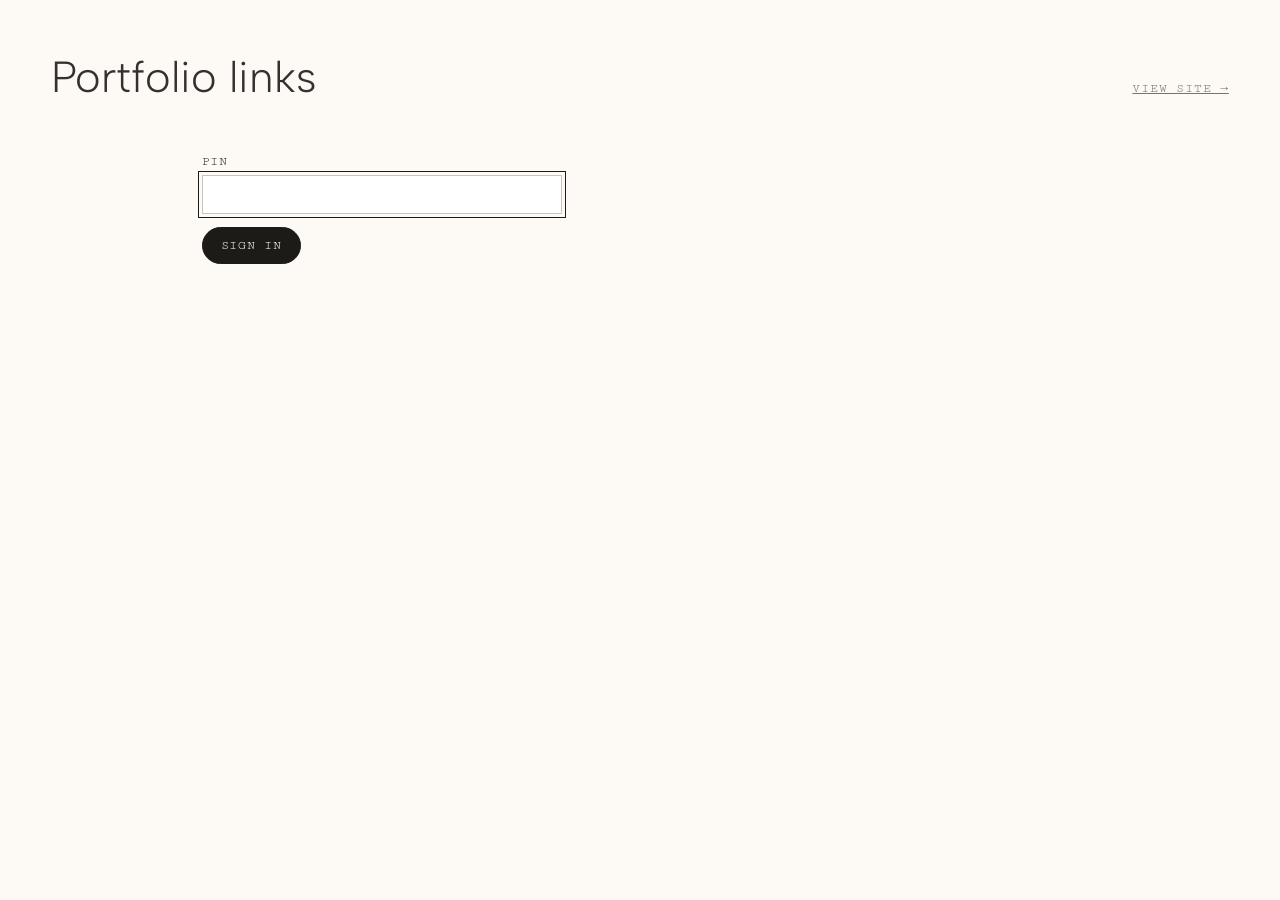
==== admin/index.html @ fa9f51c5 "All four projects in, company order links, Studio tucked away, grid tokens - Projects (default order" ====
<!DOCTYPE html>
<html lang="en">
<head>
<meta charset="UTF-8">
<meta name="viewport" content="width=device-width, initial-scale=1.0">
<meta name="robots" content="noindex, nofollow">
<title>Portfolio Links | Sadie Gold</title>

<!--
  PORTFOLIO LINKS (private). Make a link for a company with the projects in
  the order they should see them: sadiegold.co/?for=<name>.
    - sign in with the MindCloud PIN (same session cookie, 30 days)
    - project titles come from js/projects-data.js, the default order from
      its HOME_ORDER
    - saved in the Cloudflare D1 database by functions/api ([[path]].js):
      PUT /api/orders/<name>, DELETE /api/orders/<name>, GET /api/orders
  Not linked from anywhere on the site, and marked noindex.
-->

<link rel="preconnect" href="https://fonts.googleapis.com">
<link rel="preconnect" href="https://fonts.gstatic.com" crossorigin>
<link href="https://fonts.googleapis.com/css2?family=Albert+Sans:wght@300;400;500&family=Cutive+Mono&display=swap" rel="stylesheet">
<link rel="stylesheet" href="/css/tokens.css?v=8">

<style>
  * { margin: 0; padding: 0; box-sizing: border-box; }
  body {
    background: var(--color-paper);
    color: var(--text-strong);
    font-family: var(--font-display);
    font-weight: 300;
    font-size: var(--text-small-size);
    -webkit-font-smoothing: antialiased;
  }
  button, input { font: inherit; color: inherit; }
  :focus-visible { outline: 1px solid var(--color-ink); outline-offset: 3px; }

  .label {
    font-family: var(--font-mono);
    font-size: var(--text-label-size);
    letter-spacing: var(--text-label-tracking);
    text-transform: uppercase;
  }
  .muted { color: var(--text-muted); }

  .wrap {
    padding: var(--space-block) var(--page-margin) var(--space-section);
    row-gap: var(--space-block);
    align-items: start;
  }
  header.top { grid-column: 1 / -1; display: flex; justify-content: space-between; align-items: baseline; gap: 16px; }
  h1 { font-size: var(--text-h1-size); font-weight: 300; }
  h2 { margin-bottom: var(--space-item); }

  .panel { grid-column: span 4; }
  @media (max-width: 900px) { .panel { grid-column: 1 / -1; } }

  .field { display: flex; flex-direction: column; gap: 6px; margin-bottom: var(--space-item); }
  .field input {
    padding: 10px 12px;
    border: 1px solid rgba(29, 27, 24, 0.25);
    background: var(--color-white);
  }
  .hint { font-size: 12px; color: var(--text-muted); }

  .btn {
    padding: 10px 18px;
    border: 1px solid var(--color-ink);
    border-radius: 999px;
    background: none;
    cursor: pointer;
    font-family: var(--font-mono);
    font-size: var(--text-label-size);
    letter-spacing: 0.06em;
    text-transform: uppercase;
  }
  .btn--solid { background: var(--color-ink); color: var(--color-paper); }
  .btn--quiet { border-color: transparent; text-decoration: underline; text-underline-offset: 4px; padding-left: 0; padding-right: 0; }
  .btn:disabled { opacity: 0.4; cursor: default; }
  .row { display: flex; flex-wrap: wrap; gap: 10px; align-items: center; }

  .order { list-style: none; border-top: 1px solid rgba(29, 27, 24, 0.15); margin-bottom: var(--space-item); }
  .order li {
    display: grid;
    grid-template-columns: 24px 28px minmax(0, 1fr) auto;
    align-items: center;
    gap: 10px;
    padding: 10px 0;
    border-bottom: 1px solid rgba(29, 27, 24, 0.15);
    background: var(--color-paper);
    cursor: grab;
  }
  .order li.is-off .order__title { opacity: 0.35; text-decoration: line-through; }
  .order li.is-dragging { opacity: 0.5; }
  .order__num { color: var(--text-muted); }
  .order__moves button {
    width: 30px; height: 30px; border: 1px solid rgba(29, 27, 24, 0.2); background: none; cursor: pointer;
  }

  .result {
    margin-top: var(--space-item);
    padding: 12px;
    background: var(--color-blush);
    word-break: break-all;
  }

  .links { list-style: none; border-top: 1px solid rgba(29, 27, 24, 0.15); }
  .links li { padding: 14px 0; border-bottom: 1px solid rgba(29, 27, 24, 0.15); display: flex; flex-direction: column; gap: 6px; }
  .links__head { display: flex; justify-content: space-between; gap: 12px; align-items: baseline; }
  .links__order { color: var(--text-soft); }

  .login { grid-column: 2 / 6; max-width: 360px; }
  @media (max-width: 900px) { .login { grid-column: 1 / -1; } }
  .error { color: #9B2C2C; min-height: 1.4em; margin-top: 8px; }
  [hidden] { display: none !important; }
</style>
</head>
<body>
  <main class="wrap grid">
    <header class="top">
      <h1>Portfolio links</h1>
      <a class="label muted" href="/">View site &rarr;</a>
    </header>

    <!-- sign in (MindCloud PIN) -->
    <form class="login" id="login" hidden>
      <div class="field">
        <label class="label" for="pin">PIN</label>
        <input id="pin" type="password" inputmode="numeric" autocomplete="current-password" required>
      </div>
      <button class="btn btn--solid" type="submit">Sign in</button>
      <p class="error label" id="login-error" role="alert"></p>
    </form>

    <!-- editor -->
    <section class="panel" id="editor" hidden aria-labelledby="editor-title">
      <h2 class="label" id="editor-title">New link</h2>
      <div class="field">
        <label class="label" for="label">Company / who it's for</label>
        <input id="label" type="text" placeholder="e.g. Acme Studio" maxlength="80">
      </div>
      <div class="field">
        <label class="label" for="key">Link name</label>
        <input id="key" type="text" pattern="[a-z0-9-]{1,48}" maxlength="48" placeholder="acme-studio-7k2f">
        <span class="hint">Lowercase letters, numbers, dashes. The random ending keeps links from being guessed.</span>
      </div>

      <p class="label" id="order-label">Order <span class="muted">(drag, or use the arrows; uncheck to hide)</span></p>
      <ol class="order" id="order" aria-labelledby="order-label"></ol>

      <div class="row">
        <button class="btn btn--solid" id="save" type="button">Save link</button>
        <button class="btn" id="reset" type="button">Reset to default</button>
        <button class="btn btn--quiet" id="new" type="button">Start a new link</button>
      </div>
      <p class="error label" id="save-error" role="alert"></p>
      <div class="result" id="result" hidden>
        <p class="label muted">Send this link</p>
        <p id="result-url"></p>
        <div class="row" style="margin-top: 10px;">
          <button class="btn" id="copy" type="button">Copy</button>
          <a class="btn" id="open" target="_blank" rel="noopener">Open</a>
        </div>
      </div>
    </section>

    <!-- saved links -->
    <section class="panel" id="saved" hidden aria-labelledby="saved-title">
      <h2 class="label" id="saved-title">Saved links</h2>
      <p class="muted" id="saved-empty">None yet. The default order (no ?for=) is what everyone else sees.</p>
      <ul class="links" id="links"></ul>
    </section>
  </main>

  <script src="/js/projects-data.js?v=8"></script>
  <script>
  (function () {
    var PROJECTS = window.PROJECTS || {};
    var DEFAULT = (window.HOME_ORDER || []).filter(function (s) { return PROJECTS[s]; });
    var ALL = DEFAULT.concat(Object.keys(PROJECTS).filter(function (s) { return DEFAULT.indexOf(s) === -1; }));

    var $ = function (id) { return document.getElementById(id); };
    var rows = [];        // [{ slug, on }] in display order
    var keyTouched = false;

    function title(slug) { return PROJECTS[slug] ? PROJECTS[slug].title : slug; }
    function linkFor(key) { return location.origin + '/?for=' + key; }
    function slugify(s) {
      return s.toLowerCase().replace(/[^a-z0-9]+/g, '-').replace(/^-+|-+$/g, '').slice(0, 36);
    }
    function suffix() { return Math.random().toString(36).slice(2, 6); }

    function api(method, path, body) {
      return fetch('/api/' + path, {
        method: method,
        credentials: 'same-origin',
        headers: body ? { 'Content-Type': 'application/json' } : {},
        body: body ? JSON.stringify(body) : undefined
      }).then(function (r) {
        return r.json().catch(function () { return {}; }).then(function (d) {
          if (!r.ok) throw new Error(d.error || ('Error ' + r.status));
          return d;
        });
      });
    }

    // ---------- order list ----------
    function setRows(order) {
      var shown = order.filter(function (s) { return PROJECTS[s]; });
      rows = shown.map(function (s) { return { slug: s, on: true }; })
        .concat(ALL.filter(function (s) { return shown.indexOf(s) === -1; })
          .map(function (s) { return { slug: s, on: false }; }));
      renderRows();
    }

    function renderRows() {
      var list = $('order');
      list.innerHTML = '';
      var n = 0;
      rows.forEach(function (row, i) {
        var li = document.createElement('li');
        li.draggable = true;
        li.dataset.index = i;
        li.className = row.on ? '' : 'is-off';
        var box = document.createElement('input');
        box.type = 'checkbox';
        box.checked = row.on;
        box.setAttribute('aria-label', 'Show ' + title(row.slug));
        box.addEventListener('change', function () { row.on = box.checked; renderRows(); });
        var num = document.createElement('span');
        num.className = 'order__num label';
        num.textContent = row.on ? String(++n).padStart(2, '0') : '--';
        var name = document.createElement('span');
        name.className = 'order__title';
        name.textContent = title(row.slug) + (DEFAULT.indexOf(row.slug) === -1 ? ' (draft)' : '');
        var moves = document.createElement('span');
        moves.className = 'order__moves row';
        [['↑', -1, 'up'], ['↓', 1, 'down']].forEach(function (m) {
          var b = document.createElement('button');
          b.type = 'button';
          b.textContent = m[0];
          b.setAttribute('aria-label', 'Move ' + title(row.slug) + ' ' + m[2]);
          b.disabled = (m[1] < 0 && i === 0) || (m[1] > 0 && i === rows.length - 1);
          b.addEventListener('click', function () { move(i, i + m[1]); focusMove(i + m[1], m[1] < 0 ? 0 : 1); });
          moves.appendChild(b);
        });
        li.appendChild(box); li.appendChild(num); li.appendChild(name); li.appendChild(moves);
        list.appendChild(li);
      });
    }

    function move(from, to) {
      if (to < 0 || to >= rows.length) return;
      var item = rows.splice(from, 1)[0];
      rows.splice(to, 0, item);
      renderRows();
    }
    function focusMove(index, which) {
      var li = $('order').children[index];
      var btn = li && li.querySelectorAll('.order__moves button')[which];
      if (btn && !btn.disabled) btn.focus();
    }

    // drag and drop
    var dragFrom = null;
    $('order').addEventListener('dragstart', function (e) {
      var li = e.target.closest('li'); if (!li) return;
      dragFrom = Number(li.dataset.index);
      li.classList.add('is-dragging');
      e.dataTransfer.effectAllowed = 'move';
    });
    $('order').addEventListener('dragover', function (e) { e.preventDefault(); });
    $('order').addEventListener('drop', function (e) {
      e.preventDefault();
      var li = e.target.closest('li');
      if (li && dragFrom !== null) move(dragFrom, Number(li.dataset.index));
      dragFrom = null;
    });
    $('order').addEventListener('dragend', function () { dragFrom = null; renderRows(); });

    // ---------- editor ----------
    function startNew() {
      $('editor-title').textContent = 'New link';
      $('label').value = '';
      $('key').value = '';
      $('key').readOnly = false;
      keyTouched = false;
      $('result').hidden = true;
      $('save-error').textContent = '';
      setRows(DEFAULT);
    }
    function edit(link) {
      $('editor-title').textContent = 'Edit link';
      $('label').value = link.label;
      $('key').value = link.key;
      $('key').readOnly = true; // the name is the link; changing it would break the one you sent
      keyTouched = true;
      $('result').hidden = true;
      $('save-error').textContent = '';
      setRows(link.order);
      $('label').focus();
    }

    $('label').addEventListener('input', function () {
      if (!keyTouched && !$('key').readOnly) {
        var base = slugify($('label').value);
        $('key').value = base ? base + '-' + ($('key').dataset.suffix || ($('key').dataset.suffix = suffix())) : '';
      }
    });
    $('key').addEventListener('input', function () { keyTouched = true; });
    $('reset').addEventListener('click', function () { setRows(DEFAULT); });
    $('new').addEventListener('click', startNew);

    $('save').addEventListener('click', function () {
      var key = $('key').value.trim();
      var order = rows.filter(function (r) { return r.on; }).map(function (r) { return r.slug; });
      $('save-error').textContent = '';
      if (!/^[a-z0-9-]{1,48}$/.test(key)) { $('save-error').textContent = 'Link name: lowercase letters, numbers and dashes only.'; return; }
      if (!order.length) { $('save-error').textContent = 'Pick at least one project.'; return; }
      $('save').disabled = true;
      api('PUT', 'orders/' + key, { label: $('label').value.trim() || key, order: order })
        .then(function () {
          var url = linkFor(key);
          $('result-url').textContent = url;
          $('open').href = url;
          $('result').hidden = false;
          $('key').readOnly = true;
          $('editor-title').textContent = 'Edit link';
          loadLinks();
        })
        .catch(function (err) { $('save-error').textContent = err.message; })
        .then(function () { $('save').disabled = false; });
    });

    $('copy').addEventListener('click', function () {
      var url = $('result-url').textContent;
      navigator.clipboard.writeText(url).then(function () {
        $('copy').textContent = 'Copied';
        setTimeout(function () { $('copy').textContent = 'Copy'; }, 1500);
      });
    });

    // ---------- saved links ----------
    function loadLinks() {
      return api('GET', 'orders').then(function (d) {
        var list = $('links');
        list.innerHTML = '';
        $('saved-empty').hidden = d.orders.length > 0;
        d.orders.forEach(function (link) {
          var li = document.createElement('li');
          var head = document.createElement('div');
          head.className = 'links__head';
          var name = document.createElement('strong');
          name.style.fontWeight = '500';
          name.textContent = link.label;
          var key = document.createElement('span');
          key.className = 'label muted';
          key.textContent = '?for=' + link.key;
          head.appendChild(name); head.appendChild(key);
          var order = document.createElement('span');
          order.className = 'links__order';
          order.textContent = link.order.map(function (s, i) { return String(i + 1).padStart(2, '0') + ' ' + title(s).split(': ')[0]; }).join('  ·  ');
          var actions = document.createElement('div');
          actions.className = 'row';
          var copy = document.createElement('button');
          copy.className = 'btn'; copy.type = 'button'; copy.textContent = 'Copy link';
          copy.addEventListener('click', function () {
            navigator.clipboard.writeText(linkFor(link.key)).then(function () {
              copy.textContent = 'Copied';
              setTimeout(function () { copy.textContent = 'Copy link'; }, 1500);
            });
          });
          var editBtn = document.createElement('button');
          editBtn.className = 'btn'; editBtn.type = 'button'; editBtn.textContent = 'Edit';
          editBtn.addEventListener('click', function () { edit(link); });
          var del = document.createElement('button');
          del.className = 'btn btn--quiet'; del.type = 'button'; del.textContent = 'Delete';
          del.addEventListener('click', function () {
            if (!confirm('Delete the link for ' + link.label + '? Anyone who has it will see the default order instead.')) return;
            api('DELETE', 'orders/' + link.key).then(loadLinks);
          });
          actions.appendChild(copy); actions.appendChild(editBtn); actions.appendChild(del);
          li.appendChild(head); li.appendChild(order); li.appendChild(actions);
          list.appendChild(li);
        });
      });
    }

    // ---------- sign in ----------
    function showApp() {
      $('login').hidden = true;
      $('editor').hidden = false;
      $('saved').hidden = false;
      startNew();
      loadLinks().catch(function (err) { $('saved-empty').textContent = err.message; });
    }

    $('login').addEventListener('submit', function (e) {
      e.preventDefault();
      $('login-error').textContent = '';
      api('POST', 'login', { pin: $('pin').value })
        .then(showApp)
        .catch(function (err) { $('login-error').textContent = err.message; });
    });

    api('GET', 'login')
      .then(function (d) { if (d.ok) showApp(); else throw 0; })
      .catch(function () {
        $('login').hidden = false;
        $('pin').focus();
      });
  })();
  </script>
</body>
</html>
---- css/tokens.css ----
/*
  DESIGN TOKENS — single source of truth for color, type, space, motion.
  Light-box direction (Oct 22 2026). Change a value here, never hardcode
  it in a component; add a token if you need a new one.
*/

:root {
  /* ---------- palette ---------- */
  --color-paper: #FDF9F5;       /* primary light: the light-box surface */
  --color-ink: #1D1B18;         /* primary dark: text, frame */
  --color-gold: #D2BA85;        /* secondary */
  --color-stone: #DFD4C7;       /* secondary */
  --color-slate: #667C92;       /* secondary */
  --color-olive: #37392F;       /* tertiary */
  --color-white: #FFFFFF;       /* tertiary */
  --color-blush: #F9F0E8;       /* tertiary */

  /* light-box background (homepage only): assets/lightbox/lightbox-frame.png */
  --lightbox-surface: #F7F5F4;  /* the image's center, sampled */
  --lightbox-edge: clamp(20px, 2.6vw, 36px); /* drawn depth of the bevel */
  --frame-width: clamp(10px, 2vw, 20px);     /* content inset from the edge */

  /* text opacity: all text sits at 80–90% so it reads as printed, not pixel-black */
  --text-strong: rgba(29, 27, 24, 0.9);
  --text-soft: rgba(29, 27, 24, 0.8);
  --text-muted: rgba(29, 27, 24, 0.6);

  /* printed-paper shadow: soft contact shadow + faint inner edge + glow */
  --shadow-paper:
    0 1px 1px rgba(16, 14, 12, 0.08),
    0 10px 28px -10px rgba(16, 14, 12, 0.28),
    0 0 40px rgba(255, 252, 245, 0.55);
  --shadow-paper-lift:
    0 2px 2px rgba(16, 14, 12, 0.08),
    0 22px 48px -14px rgba(16, 14, 12, 0.34),
    0 0 48px rgba(255, 252, 245, 0.6);
  --inset-paper: inset 0 0 0 1px rgba(16, 14, 12, 0.06), inset 0 0 14px rgba(16, 14, 12, 0.07);

  /* ---------- type ---------- */
  --font-display: 'Albert Sans', 'Helvetica Neue', Arial, sans-serif;
  --font-mono: 'Cutive Mono', 'Courier New', monospace;

  --text-title-size: clamp(64px, 10.5vw, 168px);
  --text-title-weight: 300;
  --text-title-line-height: 0.92;
  --text-title-tracking: -0.025em;

  --text-h1-size: clamp(30px, 3.4vw, 48px);
  --text-h1-weight: 400;
  --text-h1-line-height: 1.05;

  --text-h2-size: clamp(20px, 1.9vw, 26px);
  --text-h2-weight: 400;

  --text-body-size: clamp(16px, 1.25vw, 19px);
  --text-body-weight: 300;
  --text-body-line-height: 1.45;

  --text-small-size: 14px;          /* nav, role line */
  --text-label-size: 13px;          /* Cutive Mono labels: never smaller */
  --text-label-tracking: 0.06em;

  /* ---------- layout: one 8-column grid on every page ----------
     |margin| col |gutter| col |gutter| ... | col |margin|
       margin   20px phone -> 56px desktop (4vw)
       gutter   16px phone -> 32px desktop (2vw)
       columns  8, equal, fill what's left
     Everything sits on it via .grid (below): spans are written in
     columns (e.g. 3 / 8), never in px. --page-margin is the margin as
     applied: the homepage adds the light-box frame to it (home.css).
     Press Shift+G on any page to see the columns (js/nav.js). */
  --grid-columns: 8;
  --grid-margin: clamp(20px, 4vw, 56px);
  --grid-gutter: clamp(16px, 2vw, 32px);
  --page-margin: var(--grid-margin);
  --nav-height: 64px;

  /* vertical rhythm: the only spacing steps used between blocks */
  --space-section: clamp(72px, 10vw, 144px);  /* between sections */
  --space-block: clamp(32px, 4vw, 56px);      /* heading -> content, content -> content */
  --space-row: clamp(28px, 3vw, 44px);        /* between rows of images */
  --space-item: clamp(10px, 1vw, 14px);       /* image -> its label, label -> value */

  /* grey stand-in for an image that isn't in the folder yet */
  --color-missing: #D9D6D1;

  /* ---------- motion ---------- */
  --ease-smooth: cubic-bezier(0.22, 1, 0.36, 1);
  --ease-bounce: cubic-bezier(0.34, 1.56, 0.64, 1);
  --duration-fast: 200ms;
  --duration-base: 450ms;
  --duration-slow: 900ms;

  /* ---------- z-space ---------- */
  --z-paper-back: 20;
  --z-paper-front: 30;
  --z-paper-active: 100;
  --z-title: 200;
  --z-nav: 600;
  --z-dragging: 800;
  --z-modal: 1000;
  --z-cursor-label: 1100;

  /* ---------- legacy aliases (project page + shared components still use these names) ---------- */
  --color-paper-white: var(--color-paper);
  --color-blue: var(--color-ink);
  --color-tape: var(--color-stone);
  --color-surface-paper: var(--color-paper);
  --color-text-on-dark: var(--text-strong);
  --color-text-on-light: var(--text-strong);
  --text-subheader-size: var(--text-h2-size);
  --text-subheader-weight: 400;
  --text-subheader-section-size: var(--text-h2-size);
  --text-subheader-section-weight: 300;
  --text-subheader-section-line-height: 1.1;
  --text-subheader-section-tracking: 0.02em;
  --text-body1-size: var(--text-label-size);
  --text-body1-weight: 400;
  --text-project-body-size: var(--text-body-size);
  --text-project-body-weight: var(--text-body-weight);
  --text-project-body-line-height: var(--text-body-line-height);
  --text-nav1-size: var(--text-small-size);
  --text-nav2-size: var(--text-small-size);
}

.grid {
  display: grid;
  grid-template-columns: repeat(var(--grid-columns), minmax(0, 1fr));
  column-gap: var(--grid-gutter);
  padding-left: var(--page-margin);
  padding-right: var(--page-margin);
}

/* a nested block that keeps the parent's 8 columns (spans still line up) */
.subgrid {
  grid-column: 1 / -1;
  display: grid;
  grid-template-columns: subgrid;
  column-gap: var(--grid-gutter);
}
@supports not (grid-template-columns: subgrid) {
  .subgrid { grid-template-columns: repeat(var(--grid-columns), minmax(0, 1fr)); }
}
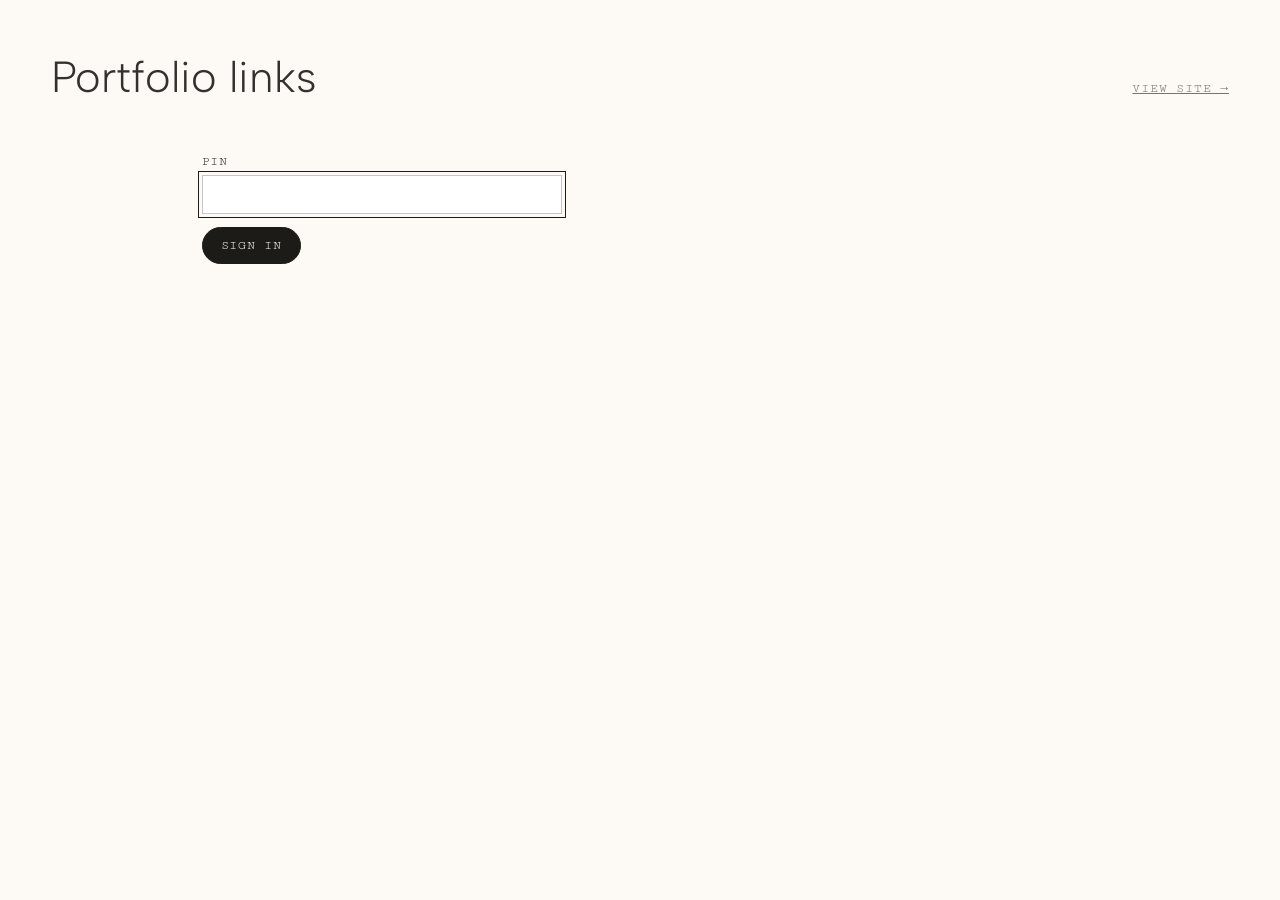
==== commit a38f5722: "About: new blurb, Skills row, headshot, Product & Brand Designer - New first-person bio ending in a " ====
--- a/admin/index.html
+++ b/admin/index.html
@@ -12,6 +12,8 @@
     - sign in with the MindCloud PIN (same session cookie, 30 days)
     - project titles come from js/projects-data.js, the default order from
       its HOME_ORDER
+    - each link can also set the About page's Skills group order: pick a
+      preset (SKILL_PRESETS in js/skills-data.js) or move groups by hand
     - saved in the Cloudflare D1 database by functions/api ([[path]].js):
       PUT /api/orders/<name>, DELETE /api/orders/<name>, GET /api/orders
   Not linked from anywhere on the site, and marked noindex.
@@ -96,6 +98,12 @@
   .order__moves button {
     width: 30px; height: 30px; border: 1px solid rgba(29, 27, 24, 0.2); background: none; cursor: pointer;
   }
+
+  .presets { display: flex; flex-wrap: wrap; gap: 8px; margin-bottom: var(--space-item); }
+  .presets .btn { padding: 8px 14px; }
+  .presets .btn.is-on { background: var(--color-ink); color: var(--color-paper); }
+  .order--skills li { grid-template-columns: 28px minmax(0, 1fr) auto; cursor: default; }
+  .order__items { display: block; font-size: 12px; color: var(--text-muted); }
 
   .result {
     margin-top: var(--space-item);
@@ -147,6 +155,10 @@
 
       <p class="label" id="order-label">Order <span class="muted">(drag, or use the arrows; uncheck to hide)</span></p>
       <ol class="order" id="order" aria-labelledby="order-label"></ol>
+
+      <p class="label" id="skills-label">Skills order <span class="muted">(About page; pick a starting point, then adjust)</span></p>
+      <div class="presets" id="presets" role="group" aria-label="Skills presets"></div>
+      <ol class="order order--skills" id="skills" aria-labelledby="skills-label"></ol>
 
       <div class="row">
         <button class="btn btn--solid" id="save" type="button">Save link</button>
@@ -173,11 +185,17 @@
   </main>
 
   <script src="/js/projects-data.js?v=8"></script>
+  <script src="/js/skills-data.js?v=5"></script>
   <script>
   (function () {
     var PROJECTS = window.PROJECTS || {};
     var DEFAULT = (window.HOME_ORDER || []).filter(function (s) { return PROJECTS[s]; });
     var ALL = DEFAULT.concat(Object.keys(PROJECTS).filter(function (s) { return DEFAULT.indexOf(s) === -1; }));
+
+    var GROUPS = window.SKILL_GROUPS || [];
+    var PRESETS = window.SKILL_PRESETS || [];
+    var SKILL_DEFAULT = GROUPS.map(function (g) { return g.id; });
+    var skillRows = SKILL_DEFAULT.slice();   // group ids in display order
 
     var $ = function (id) { return document.getElementById(id); };
     var rows = [];        // [{ slug, on }] in display order
@@ -278,6 +296,68 @@
     });
     $('order').addEventListener('dragend', function () { dragFrom = null; renderRows(); });
 
+    // ---------- skills group order ----------
+    function group(id) { return GROUPS.filter(function (g) { return g.id === id; })[0]; }
+    function setSkills(order) {
+      var known = (order || []).filter(function (id, i, all) { return group(id) && all.indexOf(id) === i; });
+      skillRows = known.concat(SKILL_DEFAULT.filter(function (id) { return known.indexOf(id) === -1; }));
+      renderSkills();
+    }
+    function renderSkills() {
+      var list = $('skills');
+      list.innerHTML = '';
+      skillRows.forEach(function (id, i) {
+        var g = group(id);
+        var li = document.createElement('li');
+        var num = document.createElement('span');
+        num.className = 'order__num label';
+        num.textContent = String(i + 1).padStart(2, '0');
+        var name = document.createElement('span');
+        name.className = 'order__title';
+        name.textContent = g.label;
+        var items = document.createElement('span');
+        items.className = 'order__items';
+        items.textContent = g.items.filter(function (it) { return !it.hide; }).map(function (it) { return it.name; }).join(', ');
+        name.appendChild(items);
+        var moves = document.createElement('span');
+        moves.className = 'order__moves row';
+        [['\u2191', -1, 'up'], ['\u2193', 1, 'down']].forEach(function (m) {
+          var b = document.createElement('button');
+          b.type = 'button';
+          b.textContent = m[0];
+          b.setAttribute('aria-label', 'Move ' + g.label + ' ' + m[2]);
+          b.disabled = (m[1] < 0 && i === 0) || (m[1] > 0 && i === skillRows.length - 1);
+          b.addEventListener('click', function () {
+            var to = i + m[1];
+            skillRows.splice(to, 0, skillRows.splice(i, 1)[0]);
+            renderSkills();
+            var btn = $('skills').children[to].querySelectorAll('.order__moves button')[m[1] < 0 ? 0 : 1];
+            if (btn && !btn.disabled) btn.focus();
+          });
+          moves.appendChild(b);
+        });
+        li.appendChild(num); li.appendChild(name); li.appendChild(moves);
+        list.appendChild(li);
+      });
+      // light up the preset this order matches, if any
+      Array.prototype.forEach.call($('presets').children, function (b, k) {
+        var on = PRESETS[k] && PRESETS[k].order.join() === skillRows.slice(0, PRESETS[k].order.length).join();
+        b.classList.toggle('is-on', !!on);
+        b.setAttribute('aria-pressed', on ? 'true' : 'false');
+      });
+    }
+    PRESETS.forEach(function (preset) {
+      var b = document.createElement('button');
+      b.type = 'button';
+      b.className = 'btn';
+      b.textContent = preset.label;
+      b.addEventListener('click', function () { setSkills(preset.order); });
+      $('presets').appendChild(b);
+    });
+    function skillNames(ids) {
+      return (ids && ids.length ? ids : SKILL_DEFAULT).map(function (id) { var g = group(id); return g ? g.label : id; }).join(', ');
+    }
+
     // ---------- editor ----------
     function startNew() {
       $('editor-title').textContent = 'New link';
@@ -288,6 +368,7 @@
       $('result').hidden = true;
       $('save-error').textContent = '';
       setRows(DEFAULT);
+      setSkills(SKILL_DEFAULT);
     }
     function edit(link) {
       $('editor-title').textContent = 'Edit link';
@@ -298,6 +379,7 @@
       $('result').hidden = true;
       $('save-error').textContent = '';
       setRows(link.order);
+      setSkills(link.skills);
       $('label').focus();
     }
 
@@ -308,7 +390,7 @@
       }
     });
     $('key').addEventListener('input', function () { keyTouched = true; });
-    $('reset').addEventListener('click', function () { setRows(DEFAULT); });
+    $('reset').addEventListener('click', function () { setRows(DEFAULT); setSkills(SKILL_DEFAULT); });
     $('new').addEventListener('click', startNew);
 
     $('save').addEventListener('click', function () {
@@ -318,7 +400,7 @@
       if (!/^[a-z0-9-]{1,48}$/.test(key)) { $('save-error').textContent = 'Link name: lowercase letters, numbers and dashes only.'; return; }
       if (!order.length) { $('save-error').textContent = 'Pick at least one project.'; return; }
       $('save').disabled = true;
-      api('PUT', 'orders/' + key, { label: $('label').value.trim() || key, order: order })
+      api('PUT', 'orders/' + key, { label: $('label').value.trim() || key, order: order, skills: skillRows })
         .then(function () {
           var url = linkFor(key);
           $('result-url').textContent = url;
@@ -380,7 +462,10 @@
             api('DELETE', 'orders/' + link.key).then(loadLinks);
           });
           actions.appendChild(copy); actions.appendChild(editBtn); actions.appendChild(del);
-          li.appendChild(head); li.appendChild(order); li.appendChild(actions);
+          var skillLine = document.createElement('span');
+          skillLine.className = 'links__order';
+          skillLine.textContent = 'Skills: ' + skillNames(link.skills);
+          li.appendChild(head); li.appendChild(order); li.appendChild(skillLine); li.appendChild(actions);
           list.appendChild(li);
         });
       });
--- a/css/tokens.css
+++ b/css/tokens.css
@@ -97,6 +97,7 @@
   --z-paper-active: 100;
   --z-title: 200;
   --z-nav: 600;
+  --z-frame: 650;      /* the light box's edge, over everything that scrolls (home) */
   --z-dragging: 800;
   --z-modal: 1000;
   --z-cursor-label: 1100;
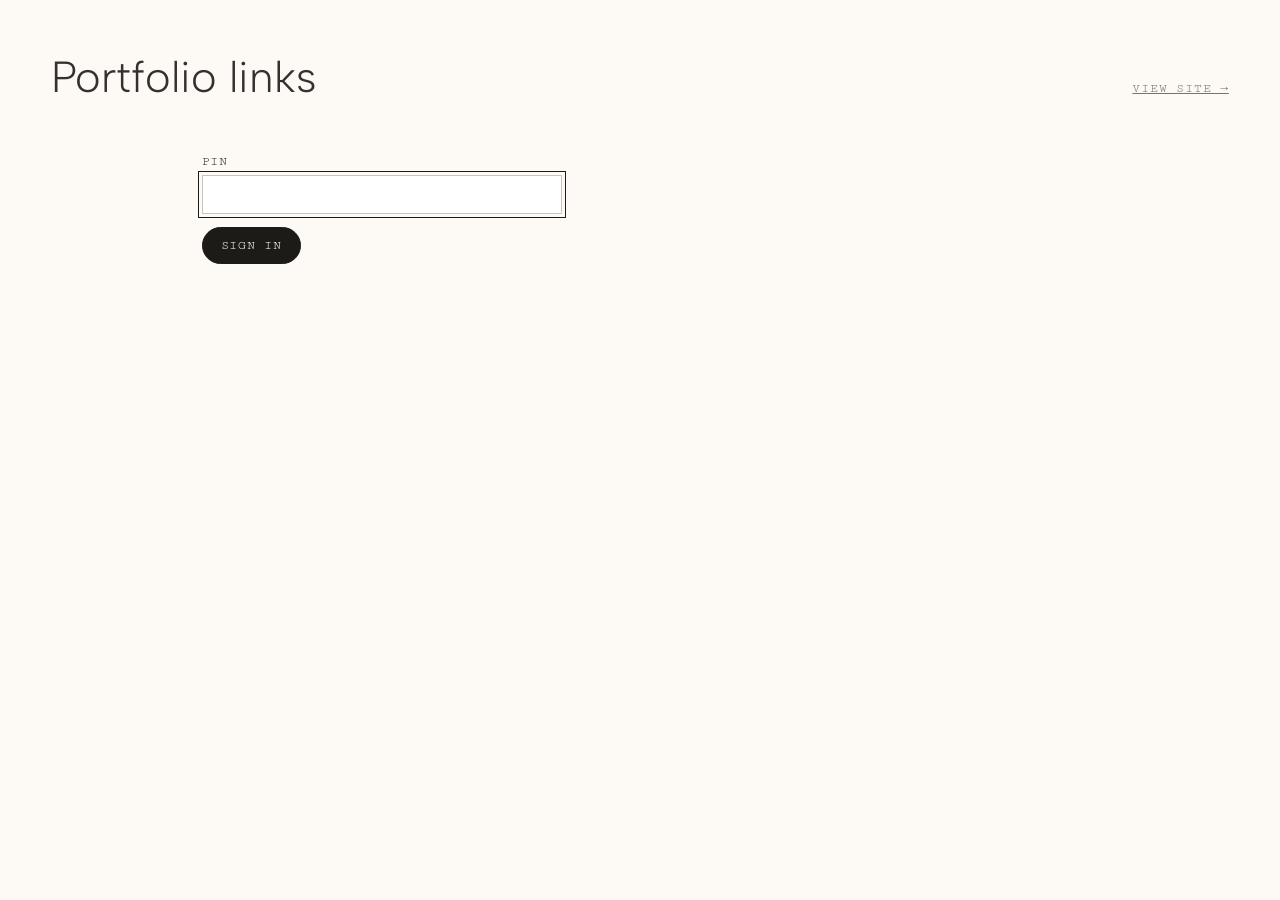
==== commit 421681db: "New projects, Multiply brand stages, Sol, optical alignment - Multiply: brand rows with a large stag" ====
--- a/admin/index.html
+++ b/admin/index.html
@@ -184,8 +184,8 @@
     </section>
   </main>
 
-  <script src="/js/projects-data.js?v=8"></script>
-  <script src="/js/skills-data.js?v=5"></script>
+  <script src="/js/projects-data.js?v=21"></script>
+  <script src="/js/skills-data.js?v=6"></script>
   <script>
   (function () {
     var PROJECTS = window.PROJECTS || {};
